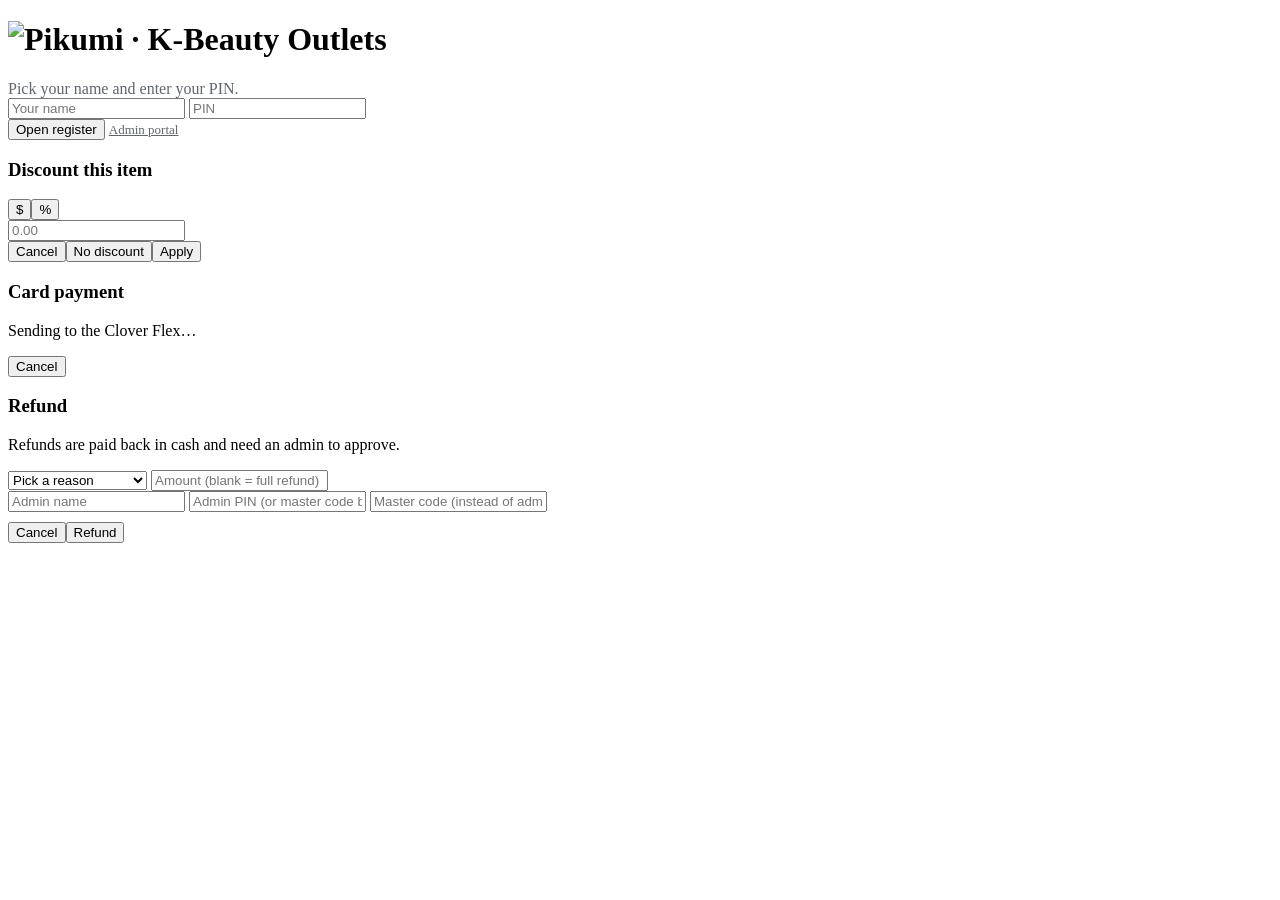
==== src/cloud_run/static/index.html @ c783aec2 "Line discounts Each cart line can carry its own discount, a dollar amount or a percentage of the lin" ====
<!DOCTYPE html>
<html lang="en">
<head>
<meta charset="UTF-8">
<meta name="viewport" content="width=device-width, initial-scale=1.0, maximum-scale=1.0, user-scalable=no, viewport-fit=cover">
<meta name="theme-color" content="#ffedea">
<meta name="apple-mobile-web-app-capable" content="yes">
<meta name="apple-mobile-web-app-title" content="Pikumi POS">
<link rel="icon" type="image/svg+xml" href="/static/brand/favicon.svg">
<link rel="icon" type="image/png" sizes="32x32" href="/static/brand/favicon-32.png">
<link rel="apple-touch-icon" sizes="180x180" href="/static/brand/apple-touch-icon.png">
<title>Pikumi POS</title>
<link rel="preconnect" href="https://fonts.googleapis.com">
<link rel="preconnect" href="https://fonts.gstatic.com" crossorigin>
<link href="https://fonts.googleapis.com/css2?family=Inter:wght@400;500;600;700;800&display=swap" rel="stylesheet">
<link rel="stylesheet" href="/static/styles.css">
</head>
<body>

<div class="lock" id="lock">
  <form class="box" id="lockForm">
    <h1 class="logo"><img src="/static/brand/wordmark.png" alt="Pikumi · K-Beauty Outlets" width="240" height="95"></h1>
    <p id="lockHint" style="margin:0;color:#5f666d">Pick your name and enter your PIN.</p>
    <div class="chips" id="lockNames"></div>
    <input id="lockStaff" placeholder="Your name" autocomplete="off" autocapitalize="words" required>
    <input id="lockCode" type="password" inputmode="numeric" placeholder="PIN" autocomplete="off" required data-numpad="pin">
    <div class="pinpad touch-only" id="lockPad"></div>
    <div class="err" id="lockErr"></div>
    <button class="btn primary" type="submit" id="lockBtn">Open register</button>
    <a href="/admin" style="text-align:center;color:#5f666d;font-size:13px">Admin portal</a>
  </form>
</div>

<div class="app" id="app" hidden>
  <aside class="rail">
    <div class="brand" title="Pikumi POS"><img src="/static/brand/flower.svg" alt="Pikumi" width="30" height="30"></div>
    <button class="nav-btn on" data-view="sell" id="navSell">
      <svg viewBox="0 0 24 24" fill="none" stroke="currentColor" stroke-width="2" stroke-linecap="round" stroke-linejoin="round"><path d="M3 3h2l.4 2M7 13h10l3-8H5.4"/><circle cx="9" cy="19" r="1.6"/><circle cx="17" cy="19" r="1.6"/></svg>
      Sell
    </button>
    <button class="nav-btn" data-view="orders" id="navOrders">
      <svg viewBox="0 0 24 24" fill="none" stroke="currentColor" stroke-width="2" stroke-linecap="round" stroke-linejoin="round"><path d="M9 5H7a2 2 0 0 0-2 2v12a2 2 0 0 0 2 2h10a2 2 0 0 0 2-2V7a2 2 0 0 0-2-2h-2"/><rect x="9" y="3" width="6" height="4" rx="1"/><path d="M9 12h6M9 16h4"/></svg>
      Sales
    </button>
    <button class="nav-btn" data-view="analytics" id="navAnalytics" hidden>
      <svg viewBox="0 0 24 24" fill="none" stroke="currentColor" stroke-width="2" stroke-linecap="round" stroke-linejoin="round"><path d="M4 19V5M4 19h16"/><path d="M8 16v-5M12 16V8M16 16v-3M20 16V6"/></svg>
      Analytics
    </button>
  </aside>

  <header class="topbar">
    <div class="title" id="pageTitle">Sell</div>
    <div class="top-right">
      <span class="pill" id="connPill"><span class="dot"></span><span id="connText">Online</span></span>
      <select class="pill event-pill" id="eventSelect" aria-label="Event" title="Event being sold under"></select>
      <span class="pill" id="userBtn"><span class="av" id="userAv">?</span><span id="userName"></span></span>
      <button class="pill" id="lockOut" title="Lock the till and switch user">Lock / switch</button>
    </div>
  </header>

  <!-- SELL -->
  <section class="view on" id="view-sell">
    <div class="catalog">
      <div class="search-row">
        <div class="search">
          <svg width="18" height="18" viewBox="0 0 24 24" fill="none" stroke="currentColor" stroke-width="2" stroke-linecap="round"><circle cx="11" cy="11" r="7"/><path d="m20 20-3.5-3.5"/></svg>
          <input id="searchInput" type="text" inputmode="search" placeholder="Search name or SKU, or scan a barcode" autocomplete="off" aria-label="Search the catalogue">
          <button class="clear-btn" id="searchClear" type="button" aria-label="Clear search" hidden>
            <svg width="18" height="18" viewBox="0 0 24 24" fill="none" stroke="currentColor" stroke-width="2.5" stroke-linecap="round"><path d="M6 6l12 12M18 6L6 18"/></svg>
          </button>
        </div>
        <button class="icon-btn touch-only" id="kbBtn" type="button" title="On-screen keyboard" aria-label="On-screen keyboard">
          <svg width="22" height="22" viewBox="0 0 24 24" fill="none" stroke="currentColor" stroke-width="2" stroke-linecap="round"><rect x="2" y="6" width="20" height="12" rx="2"/><path d="M6 10h.01M10 10h.01M14 10h.01M18 10h.01M6 14h.01M18 14h.01M9 14h6"/></svg>
        </button>
      </div>
      <div class="softkb" id="softkb" hidden></div>
      <div class="chips" id="catChips" role="tablist"></div>
      <div class="grid" id="grid"></div>
    </div>
    <aside class="cart">
      <div class="cart-head">
        <h2>Current sale</h2>
        <span class="sub" id="cartCount">0 items</span>
        <button class="cart-clear" id="clearBtn">Clear</button>
      </div>
      <div class="lines" id="cartLines"></div>
      <div class="tools">
        <label for="discountInput">Discount (whole sale)</label>
        <div class="seg" id="discountMode" role="group" aria-label="Discount type">
          <button type="button" class="on" data-mode="amount">$</button>
          <button type="button" data-mode="percent">%</button>
        </div>
        <input id="discountInput" type="text" inputmode="decimal" pattern="[0-9]*[.]?[0-9]*" placeholder="0.00" data-numpad="decimal" aria-label="Discount amount">
      </div>
      <div class="tools" id="taxTools" hidden>
        <label>Sales tax on this sale</label>
        <button type="button" class="chip on" id="taxToggle" aria-pressed="true">HST 13% on</button>
      </div>
      <div class="totals" id="cartTotals"></div>
      <div class="cta">
        <button class="btn primary" id="chargeBtn" disabled>Charge</button>
        <button class="btn pay-card" id="cardBtn" disabled hidden>Card</button>
      </div>
    </aside>
  </section>

  <!-- PAY -->
  <section class="view" id="view-pay">
    <div class="pay-main">
      <button class="back" id="payBack">‹ Back to sale</button>
      <div class="amount">
        <div class="lbl">Total due · cash</div>
        <div class="val money" id="payAmount"></div>
      </div>
      <div class="cash">
        <div class="cash-display">
          <div class="lbl">Cash received</div>
          <div class="val money" id="cashVal"></div>
        </div>
        <div class="quick" id="cashQuick"></div>
        <div class="keys" id="cashKeys"></div>
        <button class="btn primary" id="cashTender" disabled>Tender cash</button>
        <div class="err" id="payErr"></div>
      </div>
    </div>
    <aside class="pay-side">
      <h3>Sale summary</h3>
      <div id="payLines"></div>
      <div class="totals" id="payTotals" style="padding:10px 0 0"></div>
    </aside>
  </section>

  <!-- DONE -->
  <section class="view" id="view-done">
    <div class="done">
      <div class="check"><svg viewBox="0 0 24 24" fill="none" stroke="currentColor" stroke-width="2.6" stroke-linecap="round" stroke-linejoin="round"><path d="m5 12 5 5L20 7"/></svg></div>
      <div class="kicker" id="doneKicker"></div>
      <div class="big money" id="doneAmount"></div>
      <div class="meta" id="doneMeta"></div>
      <button class="btn primary" id="newSaleBtn">New sale</button>
      <a class="btn" id="doneInvoice" href="#" target="_blank" rel="noopener">Download invoice</a>
    </div>
  </section>

  <!-- ANALYTICS -->
  <section class="view" id="view-analytics">
    <div class="an viz-root">
      <div class="an-filters">
        <div class="chips" id="anRanges">
          <button class="chip on" data-range="all">Whole show</button>
          <button class="chip" data-range="today">Today</button>
          <button class="chip" data-range="yesterday">Yesterday</button>
          <button class="chip" data-range="7d">Last 7 days</button>
        </div>
        <div class="an-dates">
          <input type="date" id="anFrom" aria-label="From date"> <span class="hint">to</span> <input type="date" id="anTo" aria-label="To date">
          <button class="chip" id="anApply">Apply</button>
        </div>
        <div class="an-event">
          <select id="anEvent" aria-label="Event"></select>
        </div>
        <div class="an-actions">
          <a class="chip" id="anExport" href="/api/analytics/export.csv" download>Download sales CSV</a>
          <button class="chip" id="anRefresh">Refresh</button>
        </div>
      </div>
      <div class="an-note hint" id="anRangeNote"></div>
      <div class="kpis" id="anKpis"></div>
      <div class="an-grid">
        <figure class="fig" id="figDay"><figcaption><h3>Net revenue by day</h3><span class="hint">Sales minus cash refunds, Toronto time</span></figcaption><div class="plot"></div></figure>
        <figure class="fig" id="figHour"><figcaption><h3>Revenue by hour of day</h3><span class="hint">All days in range combined</span></figcaption><div class="plot"></div></figure>
        <figure class="fig" id="figCategory"><figcaption><h3>Revenue by category</h3><span class="hint">Line totals before whole-sale discounts</span></figcaption><div class="plot"></div></figure>
        <figure class="fig" id="figStaff"><figcaption><h3>Revenue by cashier</h3><span class="hint">Sale totals per person who rang them</span></figcaption><div class="plot"></div></figure>
        <figure class="fig fig-wide" id="figStock"><figcaption><h3>Sell-through by category</h3><span class="hint">Units sold against units brought to the show, whole show</span></figcaption><div class="plot"></div></figure>
        <figure class="fig fig-wide" id="figTop"><figcaption><h3>Top products by revenue</h3><span class="hint">Margin uses the cost on the product list where known</span></figcaption><div class="plot"></div></figure>
      </div>
      <div class="an-tables">
        <div class="panel"><h3>By day</h3><div class="tbl" id="tblDay"></div></div>
        <div class="panel"><h3>By category</h3><div class="tbl" id="tblCategory"></div></div>
      </div>
      <div class="hint an-foot">Definitions: net revenue = sale totals minus cash refunds. Gross margin = line revenue minus unit cost × quantity, over lines whose product has a cost. Discounts are whole-sale amounts and are not allocated to products, so category and product revenue are before discounts.</div>
    </div>
  </section>

  <!-- ORDERS -->
  <section class="view" id="view-orders">
    <div class="orders-main">
      <div class="search-row">
        <div class="search">
          <input id="orderSearch" type="text" placeholder="Sale # or staff name" autocomplete="off" aria-label="Search sales">
        </div>
        <button class="chip" id="refreshOrders">Refresh</button>
      </div>
      <table class="summary-table" id="summaryTable"></table>
      <div class="order-list" id="orderList"></div>
    </div>
    <aside class="detail" id="orderDetail"><div class="muted">Pick a sale to see its lines.</div></aside>
  </section>
</div>

<div class="scrim" id="scrim"></div>

<div class="sheet" id="lineSheet">
  <h3>Discount this item</h3>
  <p class="muted" id="lineSheetName"></p>
  <div class="row">
    <div class="seg" id="lineDiscMode" role="group" aria-label="Discount type"><button type="button" class="on" data-mode="amount">$</button><button type="button" data-mode="percent">%</button></div>
    <input id="lineDiscInput" type="text" inputmode="decimal" pattern="[0-9]*[.]?[0-9]*" placeholder="0.00" data-numpad="decimal" aria-label="Discount">
  </div>
  <div class="err" id="lineDiscErr"></div>
  <div class="row"><button class="btn ghost" data-close>Cancel</button><button class="btn ghost" id="lineDiscClear">No discount</button><button class="btn primary" id="lineDiscApply">Apply</button></div>
</div>
<div class="sheet" id="cardSheet">
  <h3>Card payment <span id="cardAmount" class="money"></span></h3>
  <p id="cardStatus">Sending to the Clover Flex…</p>
  <div class="err" id="cardErr"></div>
  <div class="row"><button class="btn ghost" id="cardCancel">Cancel</button><button class="btn primary" id="cardRetry" hidden>Try again</button><button class="btn primary" id="cardCheck" hidden>Check with Clover</button></div>
</div>
<div class="sheet" id="refundSheet">
  <h3>Refund <span id="refundNum"></span></h3>
  <p id="refundHow">Refunds are paid back in cash and need an admin to approve.</p>
  <select id="refundReason">
    <option value="">Pick a reason</option>
    <option>Changed mind</option>
    <option>Wrong item rung up</option>
    <option>Damaged or faulty</option>
    <option>Price adjustment</option>
    <option>Other</option>
  </select>
  <input id="refundAmount" type="text" inputmode="decimal" pattern="[0-9]*[.]?[0-9]*" placeholder="Amount (blank = full refund)" data-numpad="decimal">
  <div id="refundApproval">
    <input id="refundAdminName" placeholder="Admin name" autocomplete="off" autocapitalize="words" style="margin-bottom:10px">
    <input id="refundAdminPin" type="password" inputmode="numeric" placeholder="Admin PIN (or master code below)" autocomplete="off" style="margin-bottom:10px" data-numpad="pin">
    <input id="refundCode" type="password" inputmode="numeric" placeholder="Master code (instead of admin PIN)" autocomplete="off" data-numpad="pin">
  </div>
  <div class="err" id="refundErr"></div>
  <button class="btn ghost" id="refundCash" type="button" hidden>Refund in cash instead</button>
  <div class="row"><button class="btn ghost" data-close>Cancel</button><button class="btn danger" id="refundConfirm">Refund</button></div>
</div>

<div class="numpad" id="numpad" hidden></div>
<div class="toast" id="toast"></div>

<script src="/static/app.js"></script>
</body>
</html>
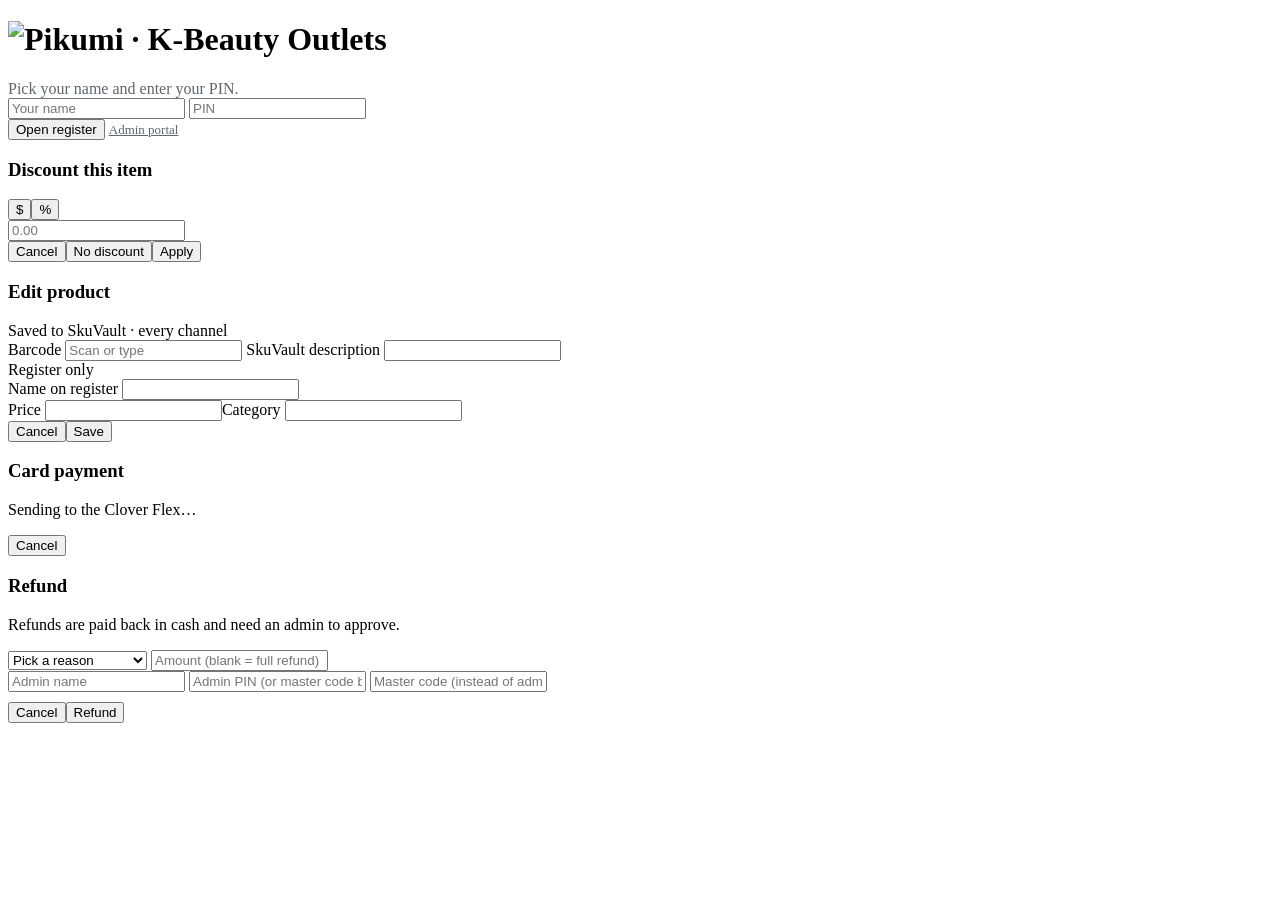
==== commit 4d8434ee: "Let admins edit a product from the register; barcode syncs to SkuVault A pencil on each product card" ====
--- a/src/cloud_run/static/index.html
+++ b/src/cloud_run/static/index.html
@@ -210,6 +210,24 @@
   <div class="err" id="lineDiscErr"></div>
   <div class="row"><button class="btn ghost" data-close>Cancel</button><button class="btn ghost" id="lineDiscClear">No discount</button><button class="btn primary" id="lineDiscApply">Apply</button></div>
 </div>
+<div class="sheet" id="editSheet">
+  <h3>Edit product</h3>
+  <p class="muted" id="editSku"></p>
+  <div class="edit-group">
+    <div class="edit-head">Saved to SkuVault <span class="muted">· every channel</span></div>
+    <label>Barcode <input id="editBarcode" autocomplete="off" autocapitalize="off" spellcheck="false" placeholder="Scan or type"></label>
+    <label>SkuVault description <input id="editSvDesc" autocomplete="off"></label>
+    <div class="muted" id="editSvNote"></div>
+  </div>
+  <div class="edit-group">
+    <div class="edit-head">Register only</div>
+    <label>Name on register <input id="editName" autocomplete="off"></label>
+    <div class="row"><label>Price <input id="editPrice" inputmode="decimal" autocomplete="off" data-numpad="decimal"></label><label>Category <input id="editCategory" autocomplete="off"></label></div>
+    <div class="muted" id="editCodes"></div>
+  </div>
+  <div class="err" id="editErr"></div>
+  <div class="row"><button class="btn ghost" data-close>Cancel</button><button class="btn primary" id="editSave">Save</button></div>
+</div>
 <div class="sheet" id="cardSheet">
   <h3>Card payment <span id="cardAmount" class="money"></span></h3>
   <p id="cardStatus">Sending to the Clover Flex…</p>
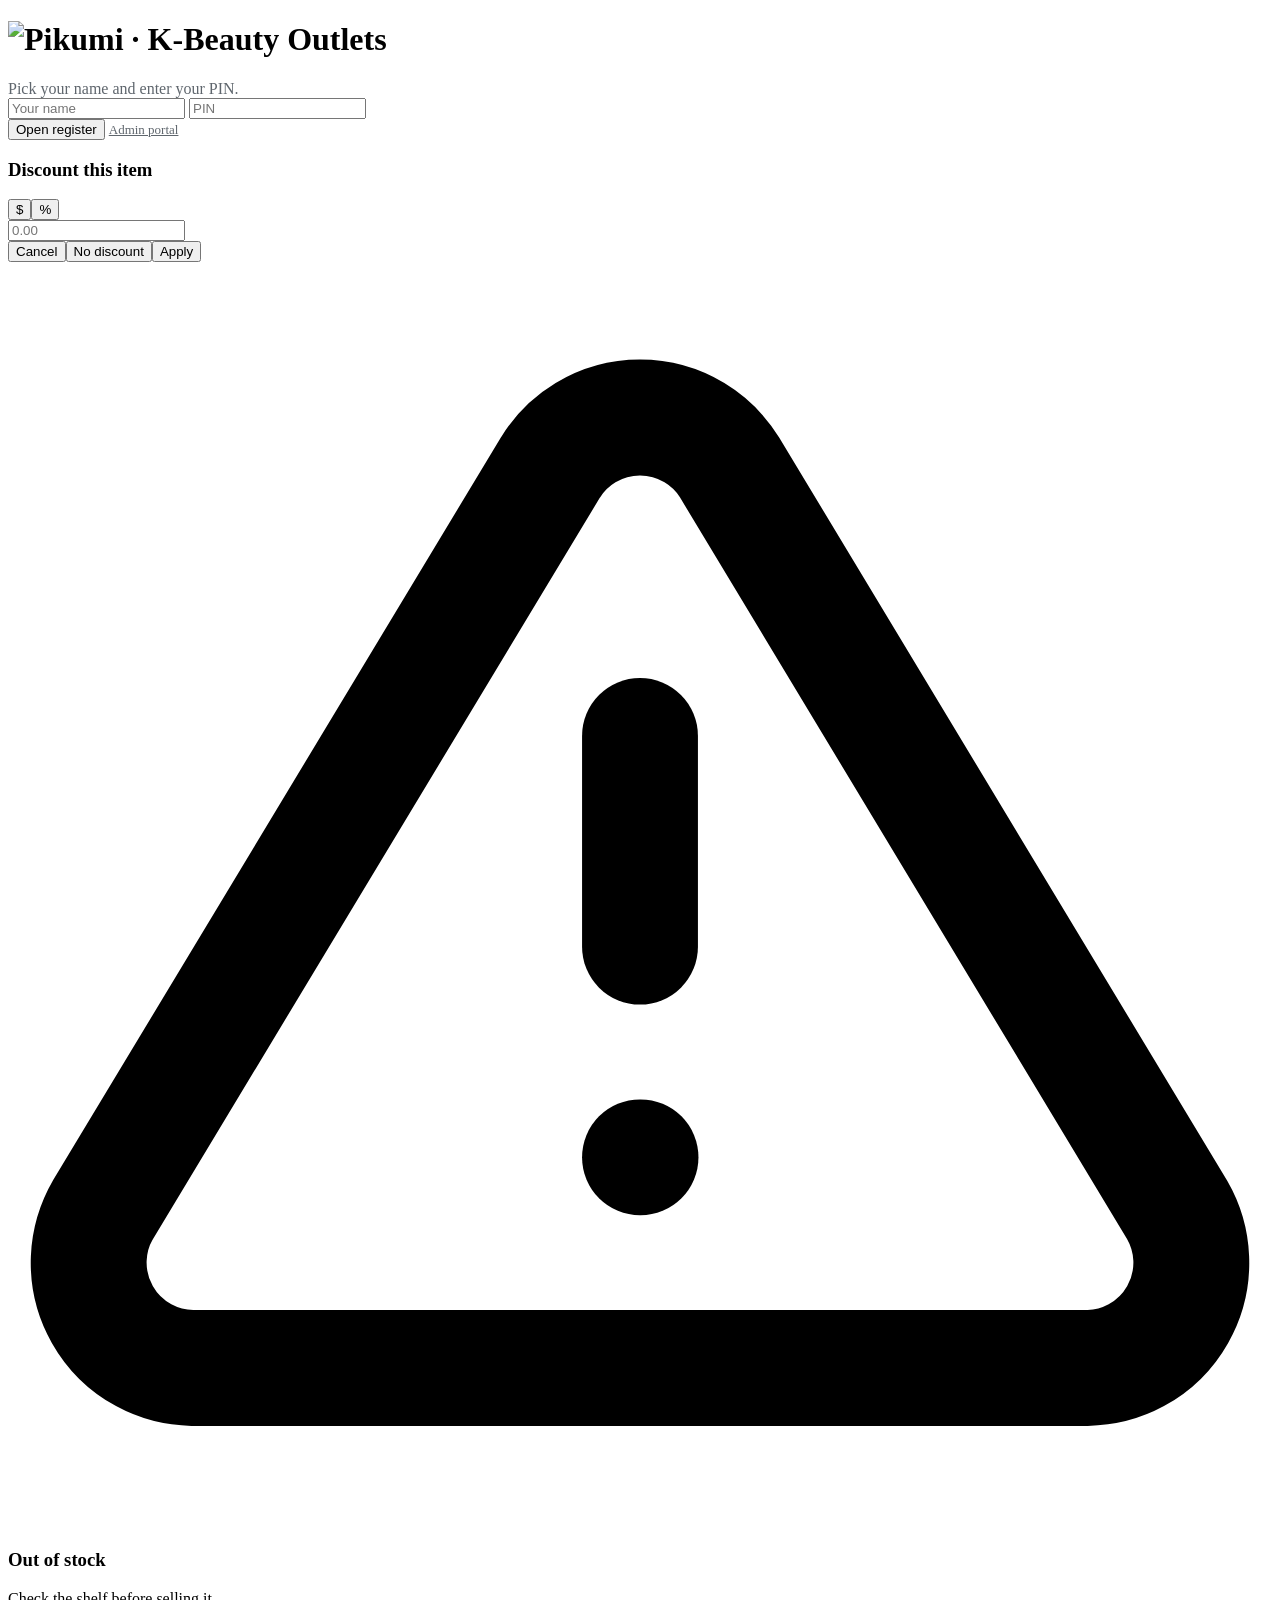
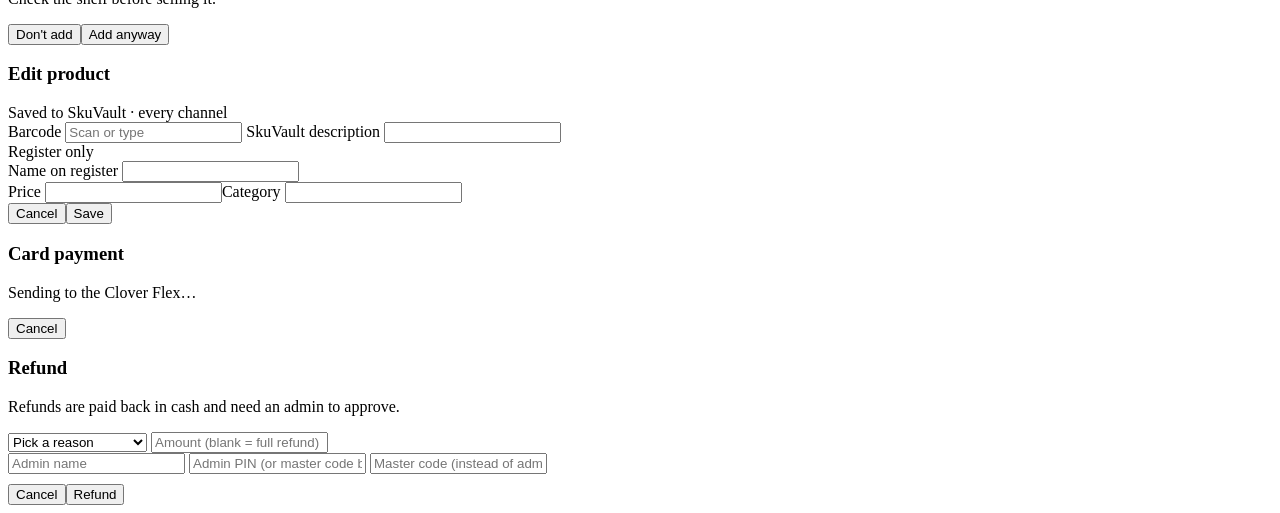
==== commit 0eaed2a4: "Warn in red before adding an out-of-stock item to the sale Tapping, scanning or stepping up an item " ====
--- a/src/cloud_run/static/index.html
+++ b/src/cloud_run/static/index.html
@@ -210,6 +210,15 @@
   <div class="err" id="lineDiscErr"></div>
   <div class="row"><button class="btn ghost" data-close>Cancel</button><button class="btn ghost" id="lineDiscClear">No discount</button><button class="btn primary" id="lineDiscApply">Apply</button></div>
 </div>
+<div class="sheet stock-warn" id="stockSheet" role="alertdialog" aria-labelledby="stockWarnTitle">
+  <div class="warn-banner">
+    <svg viewBox="0 0 24 24" fill="none" stroke="currentColor" stroke-width="2.2" stroke-linecap="round" stroke-linejoin="round" aria-hidden="true"><path d="M10.3 3.9 1.8 18a2 2 0 0 0 1.7 3h17a2 2 0 0 0 1.7-3L13.7 3.9a2 2 0 0 0-3.4 0Z"/><path d="M12 9v4"/><path d="M12 17h.01"/></svg>
+    <div><h3 id="stockWarnTitle">Out of stock</h3><p id="stockWarnMsg"></p></div>
+  </div>
+  <p class="muted" id="stockWarnName"></p>
+  <p class="muted">Check the shelf before selling it.</p>
+  <div class="row"><button class="btn ghost" data-close>Don't add</button><button class="btn danger" id="stockAdd">Add anyway</button></div>
+</div>
 <div class="sheet" id="editSheet">
   <h3>Edit product</h3>
   <p class="muted" id="editSku"></p>
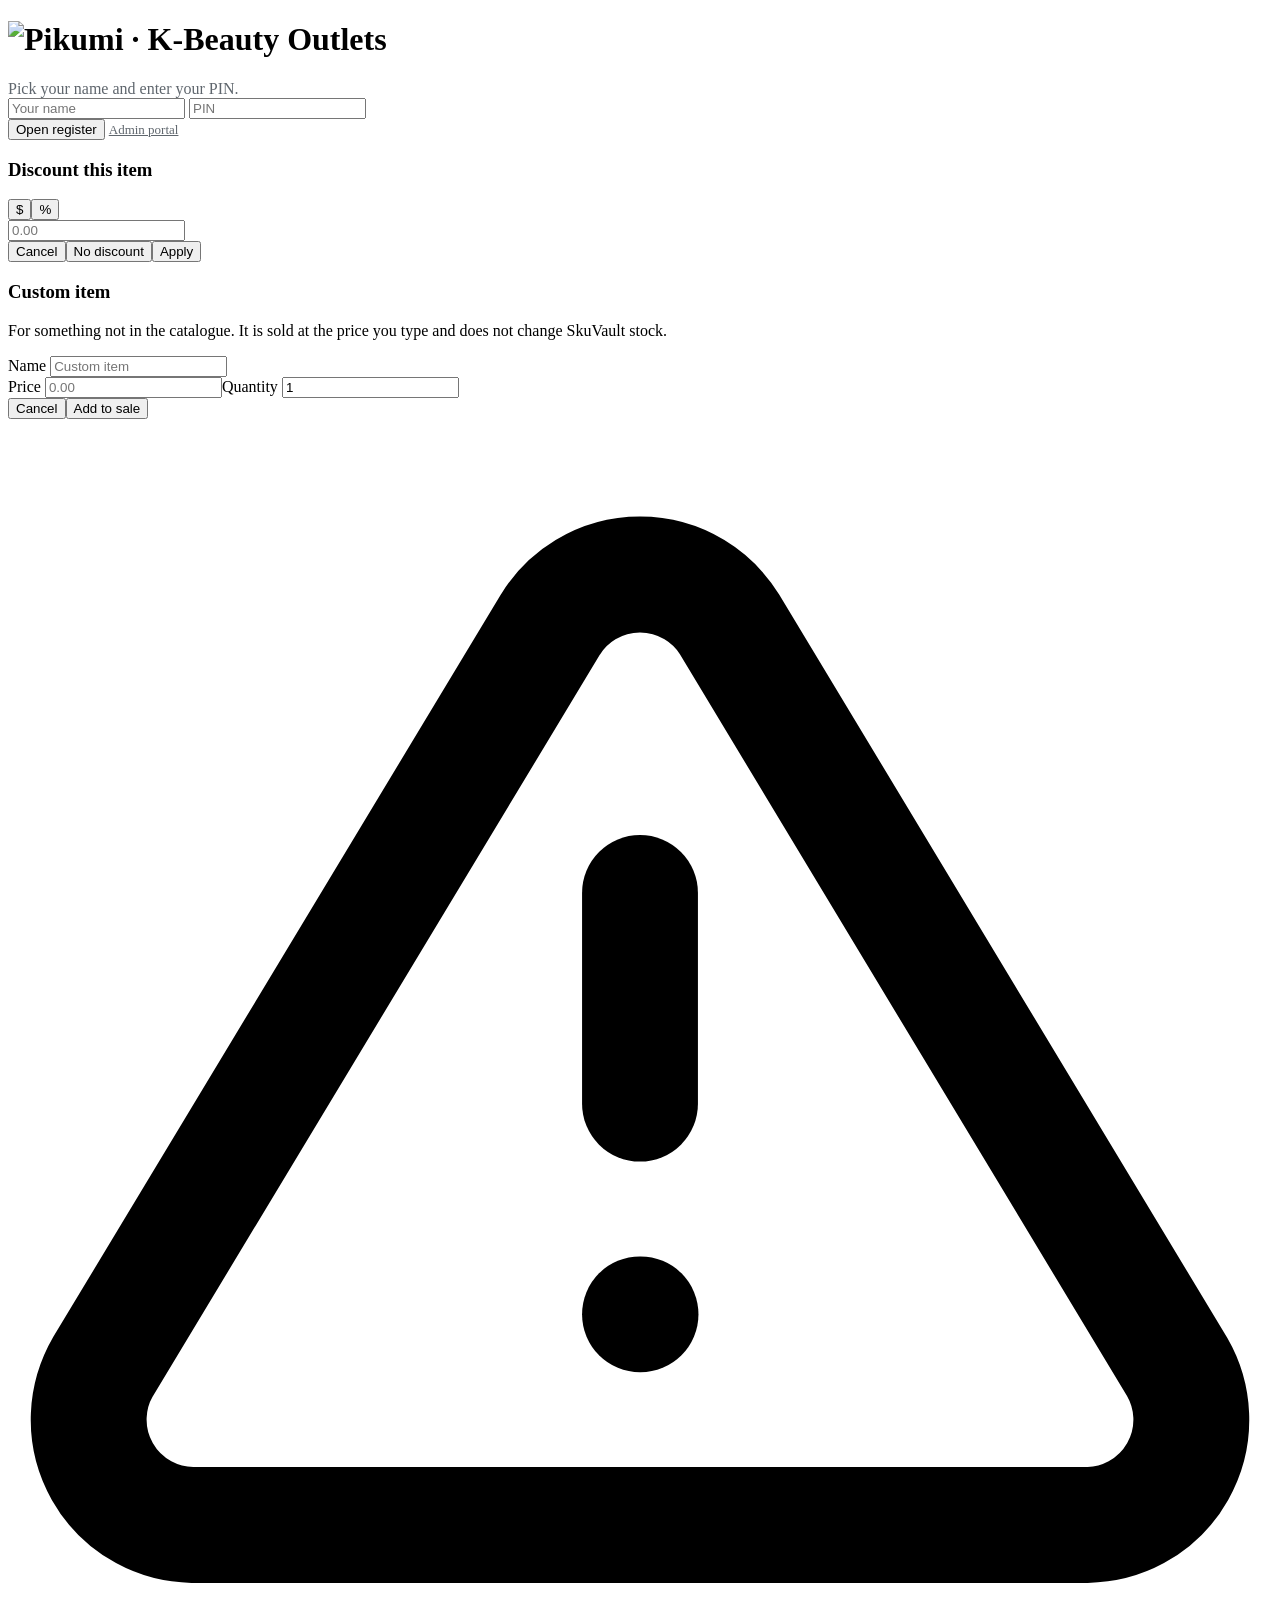
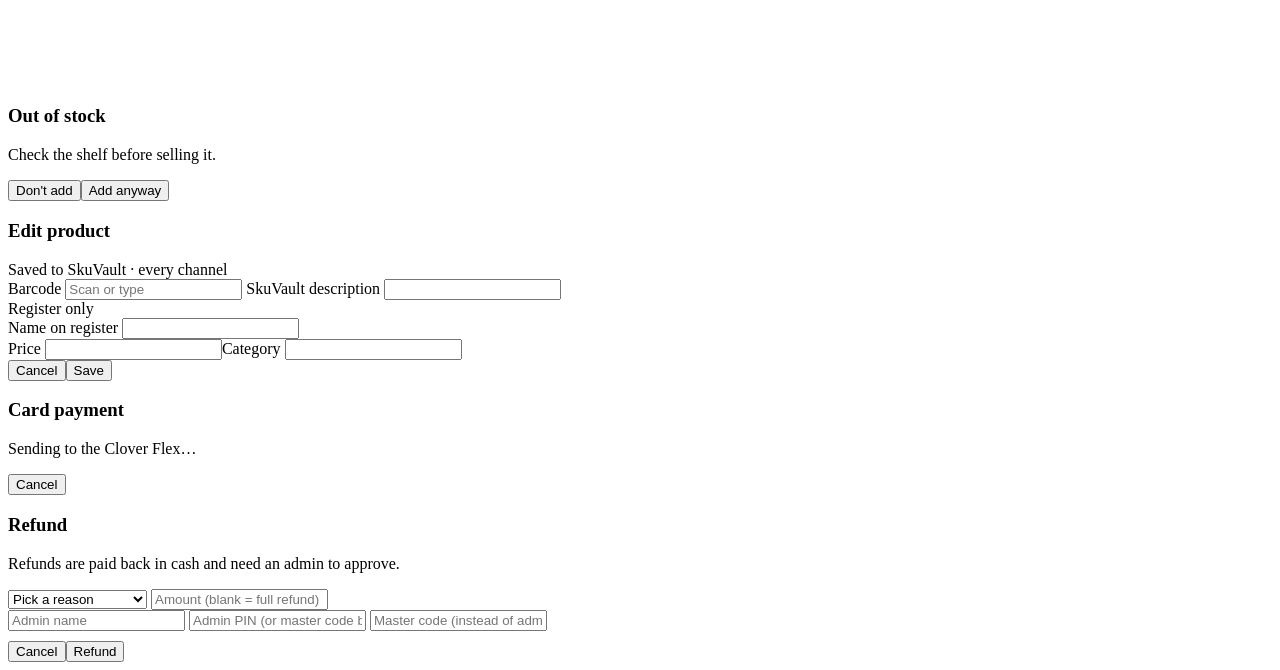
==== commit 55d79f1c: "Let cashiers add a custom item at a typed price A "Custom item" button beside the search opens a she" ====
--- a/src/cloud_run/static/index.html
+++ b/src/cloud_run/static/index.html
@@ -69,6 +69,10 @@
             <svg width="18" height="18" viewBox="0 0 24 24" fill="none" stroke="currentColor" stroke-width="2.5" stroke-linecap="round"><path d="M6 6l12 12M18 6L6 18"/></svg>
           </button>
         </div>
+        <button class="chip custom-btn" id="customBtn" type="button">
+          <svg width="16" height="16" viewBox="0 0 24 24" fill="none" stroke="currentColor" stroke-width="2.5" stroke-linecap="round" aria-hidden="true"><path d="M12 5v14M5 12h14"/></svg>
+          Custom item
+        </button>
         <button class="icon-btn touch-only" id="kbBtn" type="button" title="On-screen keyboard" aria-label="On-screen keyboard">
           <svg width="22" height="22" viewBox="0 0 24 24" fill="none" stroke="currentColor" stroke-width="2" stroke-linecap="round"><rect x="2" y="6" width="20" height="12" rx="2"/><path d="M6 10h.01M10 10h.01M14 10h.01M18 10h.01M6 14h.01M18 14h.01M9 14h6"/></svg>
         </button>
@@ -166,8 +170,9 @@
       </div>
       <div class="an-note hint" id="anRangeNote"></div>
       <div class="kpis" id="anKpis"></div>
+      <div class="pay-split" id="anPay" aria-label="By payment method"></div>
       <div class="an-grid">
-        <figure class="fig" id="figDay"><figcaption><h3>Net revenue by day</h3><span class="hint">Sales minus cash refunds, Toronto time</span></figcaption><div class="plot"></div></figure>
+        <figure class="fig" id="figDay"><figcaption><h3>Net revenue by day</h3><span class="hint">Sales minus refunds, Toronto time</span></figcaption><div class="plot"></div></figure>
         <figure class="fig" id="figHour"><figcaption><h3>Revenue by hour of day</h3><span class="hint">All days in range combined</span></figcaption><div class="plot"></div></figure>
         <figure class="fig" id="figCategory"><figcaption><h3>Revenue by category</h3><span class="hint">Line totals before whole-sale discounts</span></figcaption><div class="plot"></div></figure>
         <figure class="fig" id="figStaff"><figcaption><h3>Revenue by cashier</h3><span class="hint">Sale totals per person who rang them</span></figcaption><div class="plot"></div></figure>
@@ -178,7 +183,7 @@
         <div class="panel"><h3>By day</h3><div class="tbl" id="tblDay"></div></div>
         <div class="panel"><h3>By category</h3><div class="tbl" id="tblCategory"></div></div>
       </div>
-      <div class="hint an-foot">Definitions: net revenue = sale totals minus cash refunds. Gross margin = line revenue minus unit cost × quantity, over lines whose product has a cost. Discounts are whole-sale amounts and are not allocated to products, so category and product revenue are before discounts.</div>
+      <div class="hint an-foot">Definitions: net revenue = sale totals minus refunds. Cash and card net count each refund by how it was paid back, so a card sale refunded in cash comes off cash. Gross margin = line revenue minus unit cost × quantity, over lines whose product has a cost. Discounts are whole-sale amounts and are not allocated to products, so category and product revenue are before discounts.</div>
     </div>
   </section>
 
@@ -189,6 +194,7 @@
         <div class="search">
           <input id="orderSearch" type="text" placeholder="Sale # or staff name" autocomplete="off" aria-label="Search sales">
         </div>
+        <div class="chips" id="orderMethod"><button class="chip on" data-method="">All</button><button class="chip" data-method="cash">Cash</button><button class="chip" data-method="card">Card</button></div>
         <button class="chip" id="refreshOrders">Refresh</button>
       </div>
       <table class="summary-table" id="summaryTable"></table>
@@ -209,6 +215,14 @@
   </div>
   <div class="err" id="lineDiscErr"></div>
   <div class="row"><button class="btn ghost" data-close>Cancel</button><button class="btn ghost" id="lineDiscClear">No discount</button><button class="btn primary" id="lineDiscApply">Apply</button></div>
+</div>
+<div class="sheet" id="customSheet">
+  <h3>Custom item</h3>
+  <p class="muted">For something not in the catalogue. It is sold at the price you type and does not change SkuVault stock.</p>
+  <label class="field">Name <input id="customName" autocomplete="off" placeholder="Custom item" maxlength="80"></label>
+  <div class="row"><label class="field">Price <input id="customPrice" inputmode="decimal" autocomplete="off" placeholder="0.00" data-numpad="decimal"></label><label class="field">Quantity <input id="customQty" inputmode="numeric" autocomplete="off" value="1" data-numpad="pin"></label></div>
+  <div class="err" id="customErr"></div>
+  <div class="row"><button class="btn ghost" data-close>Cancel</button><button class="btn primary" id="customAdd">Add to sale</button></div>
 </div>
 <div class="sheet stock-warn" id="stockSheet" role="alertdialog" aria-labelledby="stockWarnTitle">
   <div class="warn-banner">
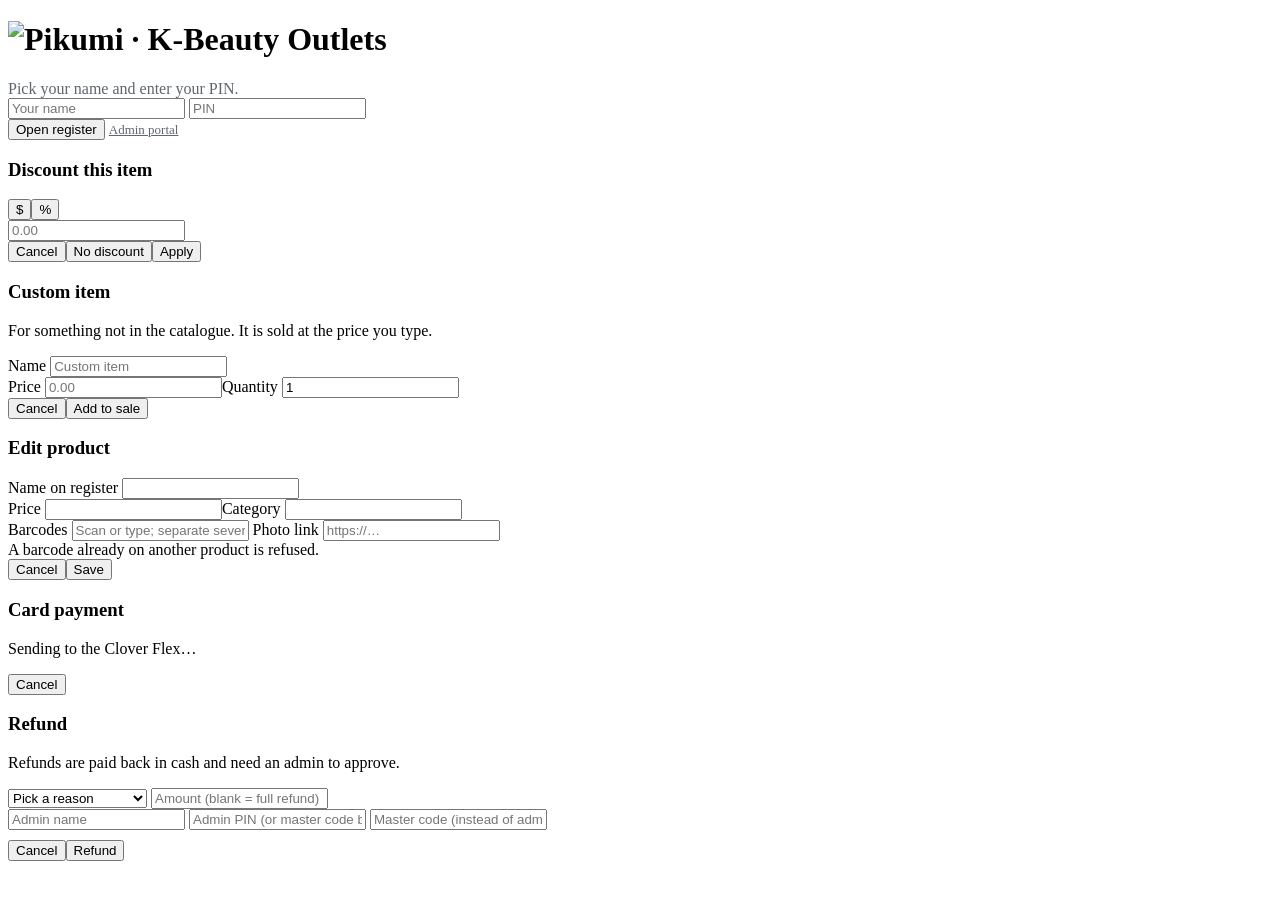
==== commit 46dc7d3c: "Drop SkuVault and move hosting from Cloud Run to Render SkuVault: the register no longer reads stock" ====
--- a/src/cloud_run/static/index.html
+++ b/src/cloud_run/static/index.html
@@ -178,6 +178,7 @@
         <figure class="fig" id="figStaff"><figcaption><h3>Revenue by cashier</h3><span class="hint">Sale totals per person who rang them</span></figcaption><div class="plot"></div></figure>
         <figure class="fig fig-wide" id="figStock"><figcaption><h3>Sell-through by category</h3><span class="hint">Units sold against units brought to the show, whole show</span></figcaption><div class="plot"></div></figure>
         <figure class="fig fig-wide" id="figTop"><figcaption><h3>Top products by revenue</h3><span class="hint">Margin uses the cost on the product list where known</span></figcaption><div class="plot"></div></figure>
+        <figure class="fig fig-wide" id="figTopUnits"><figcaption><h3>Top products by number of items</h3><span class="hint">Units sold, gifts included; custom items left out</span></figcaption><div class="plot"></div></figure>
       </div>
       <div class="an-tables">
         <div class="panel"><h3>By day</h3><div class="tbl" id="tblDay"></div></div>
@@ -218,35 +219,21 @@
 </div>
 <div class="sheet" id="customSheet">
   <h3>Custom item</h3>
-  <p class="muted">For something not in the catalogue. It is sold at the price you type and does not change SkuVault stock.</p>
+  <p class="muted">For something not in the catalogue. It is sold at the price you type.</p>
   <label class="field">Name <input id="customName" autocomplete="off" placeholder="Custom item" maxlength="80"></label>
   <div class="row"><label class="field">Price <input id="customPrice" inputmode="decimal" autocomplete="off" placeholder="0.00" data-numpad="decimal"></label><label class="field">Quantity <input id="customQty" inputmode="numeric" autocomplete="off" value="1" data-numpad="pin"></label></div>
   <div class="err" id="customErr"></div>
   <div class="row"><button class="btn ghost" data-close>Cancel</button><button class="btn primary" id="customAdd">Add to sale</button></div>
 </div>
-<div class="sheet stock-warn" id="stockSheet" role="alertdialog" aria-labelledby="stockWarnTitle">
-  <div class="warn-banner">
-    <svg viewBox="0 0 24 24" fill="none" stroke="currentColor" stroke-width="2.2" stroke-linecap="round" stroke-linejoin="round" aria-hidden="true"><path d="M10.3 3.9 1.8 18a2 2 0 0 0 1.7 3h17a2 2 0 0 0 1.7-3L13.7 3.9a2 2 0 0 0-3.4 0Z"/><path d="M12 9v4"/><path d="M12 17h.01"/></svg>
-    <div><h3 id="stockWarnTitle">Out of stock</h3><p id="stockWarnMsg"></p></div>
-  </div>
-  <p class="muted" id="stockWarnName"></p>
-  <p class="muted">Check the shelf before selling it.</p>
-  <div class="row"><button class="btn ghost" data-close>Don't add</button><button class="btn danger" id="stockAdd">Add anyway</button></div>
-</div>
 <div class="sheet" id="editSheet">
   <h3>Edit product</h3>
   <p class="muted" id="editSku"></p>
   <div class="edit-group">
-    <div class="edit-head">Saved to SkuVault <span class="muted">· every channel</span></div>
-    <label>Barcode <input id="editBarcode" autocomplete="off" autocapitalize="off" spellcheck="false" placeholder="Scan or type"></label>
-    <label>SkuVault description <input id="editSvDesc" autocomplete="off"></label>
-    <div class="muted" id="editSvNote"></div>
-  </div>
-  <div class="edit-group">
-    <div class="edit-head">Register only</div>
     <label>Name on register <input id="editName" autocomplete="off"></label>
     <div class="row"><label>Price <input id="editPrice" inputmode="decimal" autocomplete="off" data-numpad="decimal"></label><label>Category <input id="editCategory" autocomplete="off"></label></div>
-    <div class="muted" id="editCodes"></div>
+    <label>Barcodes <input id="editBarcodes" autocomplete="off" autocapitalize="off" spellcheck="false" placeholder="Scan or type; separate several with spaces"></label>
+    <label>Photo link <input id="editImage" type="url" autocomplete="off" autocapitalize="off" spellcheck="false" placeholder="https://…"></label>
+    <div class="muted">A barcode already on another product is refused.</div>
   </div>
   <div class="err" id="editErr"></div>
   <div class="row"><button class="btn ghost" data-close>Cancel</button><button class="btn primary" id="editSave">Save</button></div>
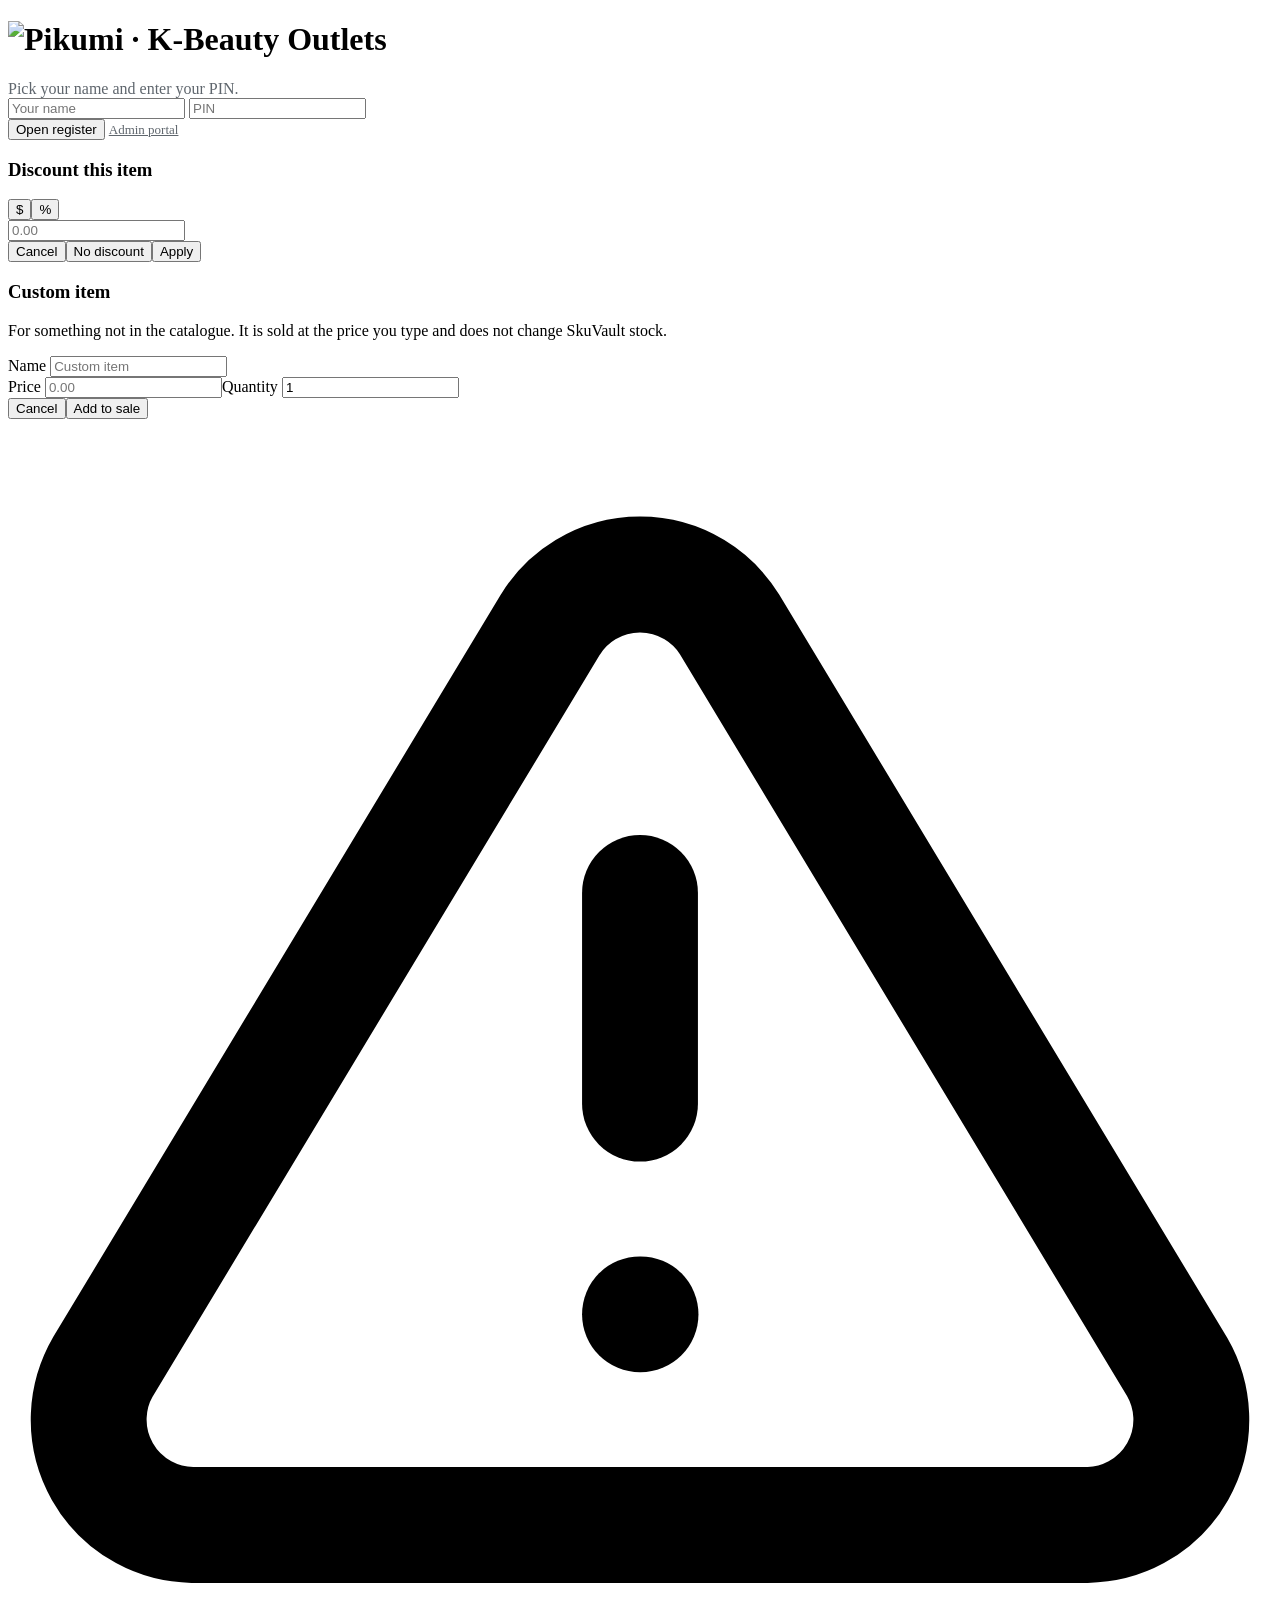
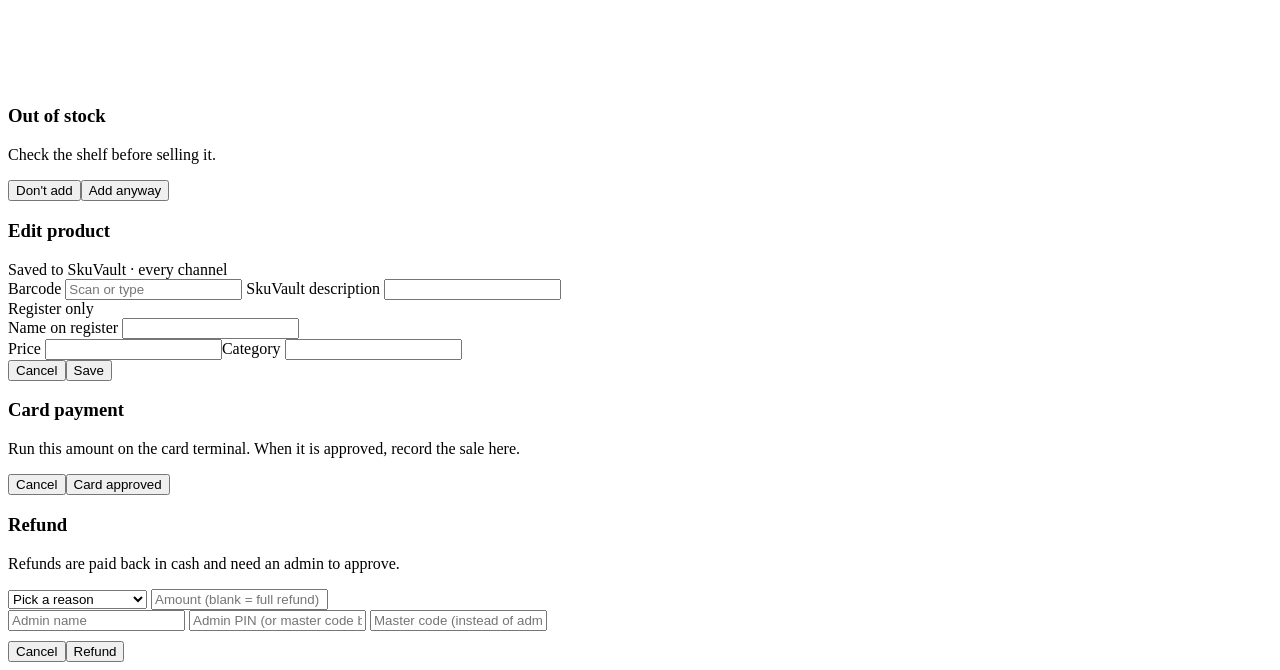
==== commit fd8703ec: "Drop the Clover integration; record card sales taken on a separate terminal The register no longer t" ====
--- a/src/cloud_run/static/index.html
+++ b/src/cloud_run/static/index.html
@@ -102,8 +102,8 @@
       </div>
       <div class="totals" id="cartTotals"></div>
       <div class="cta">
-        <button class="btn primary" id="chargeBtn" disabled>Charge</button>
-        <button class="btn pay-card" id="cardBtn" disabled hidden>Card</button>
+        <button class="btn primary" id="chargeBtn" disabled>Cash</button>
+        <button class="btn pay-card" id="cardBtn" disabled>Card</button>
       </div>
     </aside>
   </section>
@@ -219,30 +219,44 @@
 </div>
 <div class="sheet" id="customSheet">
   <h3>Custom item</h3>
-  <p class="muted">For something not in the catalogue. It is sold at the price you type.</p>
+  <p class="muted">For something not in the catalogue. It is sold at the price you type and does not change SkuVault stock.</p>
   <label class="field">Name <input id="customName" autocomplete="off" placeholder="Custom item" maxlength="80"></label>
   <div class="row"><label class="field">Price <input id="customPrice" inputmode="decimal" autocomplete="off" placeholder="0.00" data-numpad="decimal"></label><label class="field">Quantity <input id="customQty" inputmode="numeric" autocomplete="off" value="1" data-numpad="pin"></label></div>
   <div class="err" id="customErr"></div>
   <div class="row"><button class="btn ghost" data-close>Cancel</button><button class="btn primary" id="customAdd">Add to sale</button></div>
 </div>
+<div class="sheet stock-warn" id="stockSheet" role="alertdialog" aria-labelledby="stockWarnTitle">
+  <div class="warn-banner">
+    <svg viewBox="0 0 24 24" fill="none" stroke="currentColor" stroke-width="2.2" stroke-linecap="round" stroke-linejoin="round" aria-hidden="true"><path d="M10.3 3.9 1.8 18a2 2 0 0 0 1.7 3h17a2 2 0 0 0 1.7-3L13.7 3.9a2 2 0 0 0-3.4 0Z"/><path d="M12 9v4"/><path d="M12 17h.01"/></svg>
+    <div><h3 id="stockWarnTitle">Out of stock</h3><p id="stockWarnMsg"></p></div>
+  </div>
+  <p class="muted" id="stockWarnName"></p>
+  <p class="muted">Check the shelf before selling it.</p>
+  <div class="row"><button class="btn ghost" data-close>Don't add</button><button class="btn danger" id="stockAdd">Add anyway</button></div>
+</div>
 <div class="sheet" id="editSheet">
   <h3>Edit product</h3>
   <p class="muted" id="editSku"></p>
   <div class="edit-group">
+    <div class="edit-head">Saved to SkuVault <span class="muted">· every channel</span></div>
+    <label>Barcode <input id="editBarcode" autocomplete="off" autocapitalize="off" spellcheck="false" placeholder="Scan or type"></label>
+    <label>SkuVault description <input id="editSvDesc" autocomplete="off"></label>
+    <div class="muted" id="editSvNote"></div>
+  </div>
+  <div class="edit-group">
+    <div class="edit-head">Register only</div>
     <label>Name on register <input id="editName" autocomplete="off"></label>
     <div class="row"><label>Price <input id="editPrice" inputmode="decimal" autocomplete="off" data-numpad="decimal"></label><label>Category <input id="editCategory" autocomplete="off"></label></div>
-    <label>Barcodes <input id="editBarcodes" autocomplete="off" autocapitalize="off" spellcheck="false" placeholder="Scan or type; separate several with spaces"></label>
-    <label>Photo link <input id="editImage" type="url" autocomplete="off" autocapitalize="off" spellcheck="false" placeholder="https://…"></label>
-    <div class="muted">A barcode already on another product is refused.</div>
+    <div class="muted" id="editCodes"></div>
   </div>
   <div class="err" id="editErr"></div>
   <div class="row"><button class="btn ghost" data-close>Cancel</button><button class="btn primary" id="editSave">Save</button></div>
 </div>
 <div class="sheet" id="cardSheet">
   <h3>Card payment <span id="cardAmount" class="money"></span></h3>
-  <p id="cardStatus">Sending to the Clover Flex…</p>
+  <p>Run this amount on the card terminal. When it is approved, record the sale here.</p>
   <div class="err" id="cardErr"></div>
-  <div class="row"><button class="btn ghost" id="cardCancel">Cancel</button><button class="btn primary" id="cardRetry" hidden>Try again</button><button class="btn primary" id="cardCheck" hidden>Check with Clover</button></div>
+  <div class="row"><button class="btn ghost" id="cardCancel">Cancel</button><button class="btn primary" id="cardConfirm">Card approved</button></div>
 </div>
 <div class="sheet" id="refundSheet">
   <h3>Refund <span id="refundNum"></span></h3>
